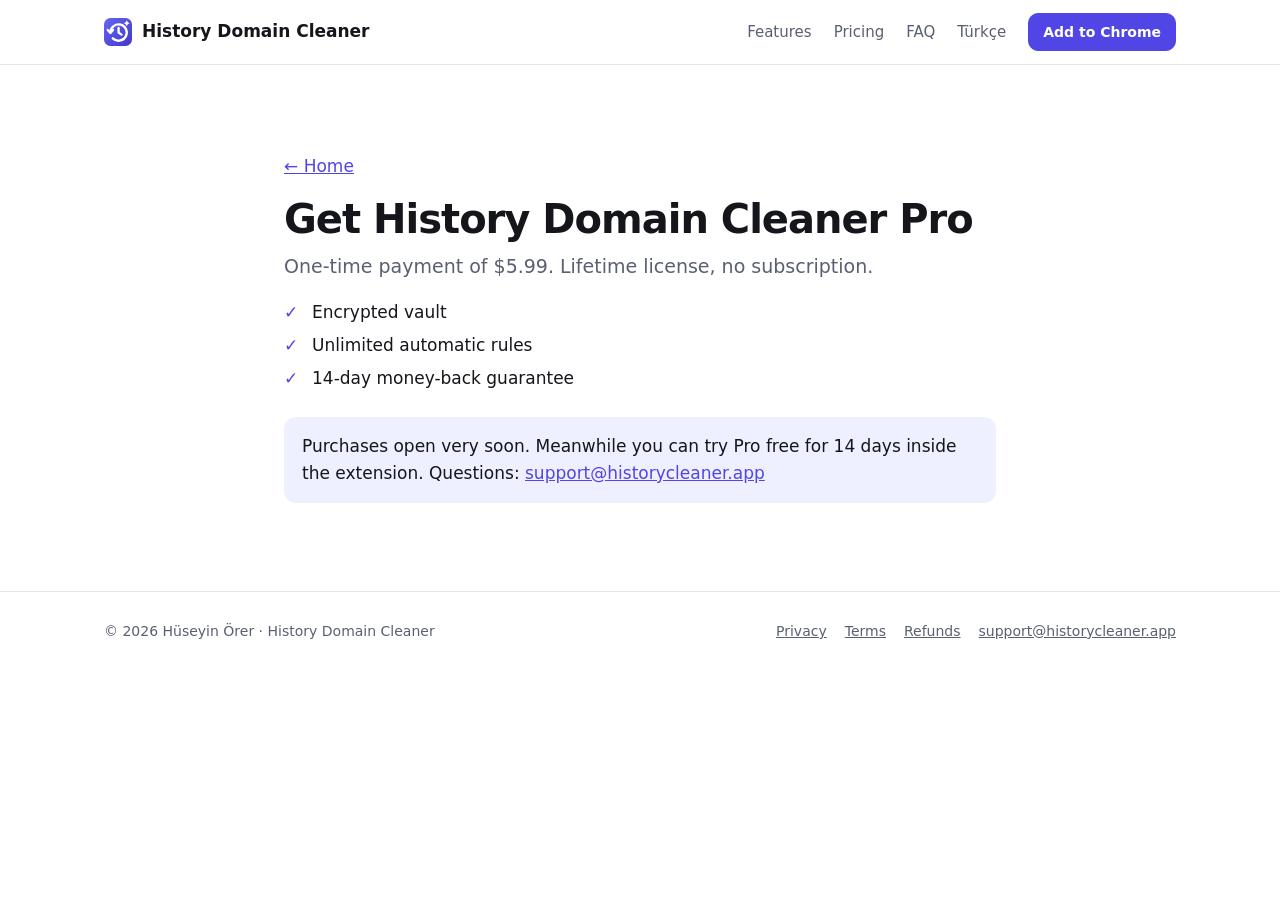
==== buy/index.html @ 4b838f95 "Add files via upload" ====
<!doctype html>
<html lang="en">
<head>
<meta charset="utf-8">
<meta name="viewport" content="width=device-width, initial-scale=1">
<title>Get History Domain Cleaner Pro — $5.99</title>
<meta name="description" content="One-time payment of $5.99. Lifetime license, no subscription.">
<link rel="canonical" href="https://historycleaner.app/buy/">
<link rel="alternate" hreflang="en" href="https://historycleaner.app/buy/">
<link rel="alternate" hreflang="tr" href="https://historycleaner.app/tr/buy/">
<link rel="alternate" hreflang="x-default" href="https://historycleaner.app/buy/">
<meta property="og:title" content="Get History Domain Cleaner Pro — $5.99">
<meta property="og:description" content="One-time payment of $5.99. Lifetime license, no subscription.">
<meta property="og:image" content="https://historycleaner.app/assets/og.png">
<meta property="og:url" content="https://historycleaner.app/buy/">
<meta name="twitter:card" content="summary_large_image">
<link rel="icon" href="/assets/icon.svg" type="image/svg+xml">
<link rel="icon" href="/assets/icon32.png" sizes="32x32">
<link rel="apple-touch-icon" href="/assets/icon128.png">
<link rel="stylesheet" href="/assets/site.css">

</head>
<body>
<header class="top"><div class="wrap top-in">
  <a class="brand" href="/"><svg xmlns="http://www.w3.org/2000/svg" width="28" height="28" viewBox="0 0 28 28">
  <defs>
    <linearGradient id="hc-g" x1="0" y1="0" x2="1" y2="1">
      <stop offset="0" stop-color="#6366f1"/><stop offset="1" stop-color="#4338ca"/>
    </linearGradient>
  </defs>
  <g transform="translate(0 0) scale(0.2916666666666667)">
    <rect width="96" height="96" rx="22" fill="url(#hc-g)"/>
    <g fill="none" stroke="#fff" stroke-width="8" stroke-linecap="round" stroke-linejoin="round">
      <path d="M22 50 A28 28 0 1 1 30.2 69.8"/>
      <path d="M13 41 L22 51 L31 41"/>
      <path d="M50 34 V50 L60 57"/>
    </g>
    <path fill="#fff" d="M78 8 Q80 16 88 18 Q80 20 78 28 Q76 20 68 18 Q76 16 78 8Z"/>
  </g>
</svg><span>History Domain Cleaner</span></a>
  <nav>
    <a href="/#features">Features</a>
    <a href="/#pricing">Pricing</a>
    <a href="/#faq">FAQ</a>
    <a class="lang" href="/tr/buy/" hreflang="tr" lang="tr">Türkçe</a>
    <a class="btn btn-sm" href="https://chromewebstore.google.com/search/History%20Domain%20Cleaner">Add to Chrome</a>
  </nav>
</div></header>

<main class="section"><div class="wrap narrow buy">
  <p><a href="/#pricing">← Home</a></p>
  <h1>Get History Domain Cleaner Pro</h1>
  <p class="lead">One-time payment of $5.99. Lifetime license, no subscription.</p>
  <ul class="checks"><li>Encrypted vault</li><li>Unlimited automatic rules</li><li>14-day money-back guarantee</li></ul>
  <p class="notice">Purchases open very soon. Meanwhile you can try Pro free for 14 days inside the extension. Questions: <a href="mailto:support@historycleaner.app">support@historycleaner.app</a></p>
</div></main>
<footer class="foot"><div class="wrap foot-in">
  <span>© 2026 Hüseyin Örer · History Domain Cleaner</span>
  <span class="foot-links">
    <a href="/privacy/">Privacy</a>
    <a href="/terms/">Terms</a>
    <a href="/refund/">Refunds</a>
    <a href="mailto:support@historycleaner.app">support@historycleaner.app</a>
  </span>
</div></footer>
</body>
</html>
---- assets/site.css ----
:root {
  --bg: #ffffff;
  --bg-soft: #f6f7fb;
  --text: #15161b;
  --muted: #5a6072;
  --border: #e4e6ee;
  --accent: #4f46e5;
  --accent-2: #6366f1;
  --accent-weak: #eef0ff;
  --on-accent: #ffffff;
  --shadow: 0 30px 70px rgba(32, 34, 90, .18), 0 0 0 1px rgba(0, 0, 0, .05);
  color-scheme: light;
}
@media (prefers-color-scheme: dark) {
  :root {
    --bg: #111218;
    --bg-soft: #181a22;
    --text: #eceef4;
    --muted: #a3a8b8;
    --border: #2a2d38;
    --accent: #8b8cf8;
    --accent-2: #a5a6fb;
    --accent-weak: #23244a;
    --on-accent: #0f1015;
    --shadow: 0 30px 70px rgba(0, 0, 0, .55), 0 0 0 1px rgba(255, 255, 255, .06);
    color-scheme: dark;
  }
}
* { box-sizing: border-box; margin: 0; }
html { scroll-behavior: smooth; }
body { font: 17px/1.6 system-ui, -apple-system, "Segoe UI", Roboto, sans-serif; background: var(--bg); color: var(--text); }
a { color: var(--accent); }
img { max-width: 100%; height: auto; }
.wrap { max-width: 1120px; margin: 0 auto; padding: 0 24px; }
.narrow { max-width: 760px; }
.center { text-align: center; }
.muted { color: var(--muted); }
.small { font-size: 14px; color: var(--muted); }
mark.todo { background: #fde047; color: #111; padding: 0 4px; border-radius: 3px; }

/* header */
.top { position: sticky; top: 0; z-index: 10; background: color-mix(in srgb, var(--bg) 88%, transparent); backdrop-filter: blur(10px); border-bottom: 1px solid var(--border); }
.top-in { display: flex; align-items: center; justify-content: space-between; height: 64px; gap: 16px; }
.brand { display: flex; align-items: center; gap: 10px; font-weight: 700; color: var(--text); text-decoration: none; white-space: nowrap; }
.top nav { display: flex; align-items: center; gap: 22px; font-size: 15px; }
.top nav a { color: var(--muted); text-decoration: none; }
.top nav a:hover { color: var(--text); }
.top nav .btn { color: var(--on-accent); }

/* buttons */
.btn { display: inline-block; padding: 12px 22px; border-radius: 10px; background: var(--accent); color: var(--on-accent); font-weight: 650; text-decoration: none; border: 1px solid var(--accent); }
.btn:hover { filter: brightness(1.08); }
.btn-sm { padding: 7px 14px; font-size: 14px; }
.btn-ghost { background: transparent; color: var(--accent); border-color: var(--border); }
.btn-ghost[aria-disabled=true] { cursor: default; color: var(--muted); }

/* sections */
.section { padding: 88px 0; }
h1 { font-size: clamp(36px, 5.4vw, 60px); line-height: 1.06; letter-spacing: -.025em; }
h2 { font-size: clamp(28px, 3.4vw, 40px); line-height: 1.15; letter-spacing: -.02em; margin-bottom: 18px; }
h3 { font-size: 19px; margin-bottom: 6px; }
.lead { font-size: 19px; color: var(--muted); }
.eyebrow { font-size: 14px; font-weight: 700; letter-spacing: .08em; text-transform: uppercase; color: var(--accent); margin-bottom: 14px; }

.hero { padding: 72px 0 40px; background: radial-gradient(900px 500px at 80% 20%, var(--accent-weak), transparent 70%); }
.hero-in { display: grid; grid-template-columns: 1.15fr .85fr; gap: 56px; align-items: center; }
.hero h1 { margin-bottom: 20px; }
.ctas { display: flex; gap: 12px; flex-wrap: wrap; margin: 28px 0 14px; }
.note { font-size: 14px; color: var(--muted); }
.hero-shot img, .show-shot img { display: block; margin: 0 auto; border-radius: 14px; box-shadow: var(--shadow); }

.section h2 { text-align: center; }
.grid { display: grid; grid-template-columns: repeat(3, 1fr); gap: 20px; margin-top: 36px; }
.card { padding: 26px; border: 1px solid var(--border); border-radius: 14px; background: var(--bg); }
.card p { color: var(--muted); font-size: 16px; }
.ico { font-size: 26px; margin-bottom: 10px; }

.show { padding: 56px 0; }
.show-in { display: grid; grid-template-columns: 1fr 1fr; gap: 64px; align-items: center; }
.show h2 { text-align: left; }
.show.rev .show-copy { order: 2; }

.privacy-band { background: var(--bg-soft); text-align: center; }
.privacy-band .checks { display: inline-grid; grid-template-columns: repeat(2, auto); gap: 10px 40px; text-align: left; margin: 12px 0 22px; }

.checks { list-style: none; padding: 0; }
.checks li { position: relative; padding-left: 28px; margin: 6px 0; }
.checks li::before { content: "✓"; position: absolute; left: 0; color: var(--accent); font-weight: 800; }

.plans { display: grid; grid-template-columns: repeat(2, minmax(0, 380px)); justify-content: center; gap: 24px; margin-top: 36px; }
.plan { display: flex; flex-direction: column; gap: 14px; padding: 32px; border: 1px solid var(--border); border-radius: 16px; }
.plan-pro { border: 2px solid var(--accent); background: linear-gradient(180deg, var(--accent-weak), transparent 60%); }
.price { font-size: 44px; font-weight: 800; letter-spacing: -.02em; }
.price span { font-size: 16px; font-weight: 500; color: var(--muted); }
.plan .checks { flex: 1; }
.plan .btn { text-align: center; }

.faq { border-bottom: 1px solid var(--border); padding: 18px 0; }
.faq summary { cursor: pointer; font-weight: 650; font-size: 18px; }
.faq p { color: var(--muted); margin-top: 10px; }

.legal h1 { font-size: 40px; margin: 18px 0 6px; }
.legal h2 { text-align: left; font-size: 22px; margin: 34px 0 10px; }
.legal p { margin: 10px 0; color: var(--text); }

.buy h1 { font-size: 40px; margin: 18px 0 10px; }
.buy .checks { margin: 18px 0 24px; }
.buy button.btn { font: inherit; font-weight: 650; cursor: pointer; font-size: 18px; padding: 14px 26px; }
.notice { padding: 16px 18px; border-radius: 12px; background: var(--accent-weak); }
.steps { padding-left: 22px; margin: 18px 0; }
.steps li { margin: 10px 0; }

.foot { border-top: 1px solid var(--border); padding: 28px 0; font-size: 14px; color: var(--muted); }
.foot-in { display: flex; justify-content: space-between; gap: 16px; flex-wrap: wrap; }
.foot-links { display: flex; gap: 18px; flex-wrap: wrap; }
.foot a { color: var(--muted); }

@media (max-width: 860px) {
  .top nav a:not(.btn):not(.lang) { display: none; }
  .hero-in, .show-in { grid-template-columns: 1fr; gap: 36px; }
  .show.rev .show-copy { order: 0; }
  .show h2 { text-align: center; }
  .show-copy { text-align: center; }
  .grid { grid-template-columns: 1fr; }
  .plans { grid-template-columns: 1fr; }
  .privacy-band .checks { grid-template-columns: 1fr; }
  .section { padding: 64px 0; }
}
@media (max-width: 420px) {
  .wrap { padding: 0 16px; }
  .brand span { display: none; }
}
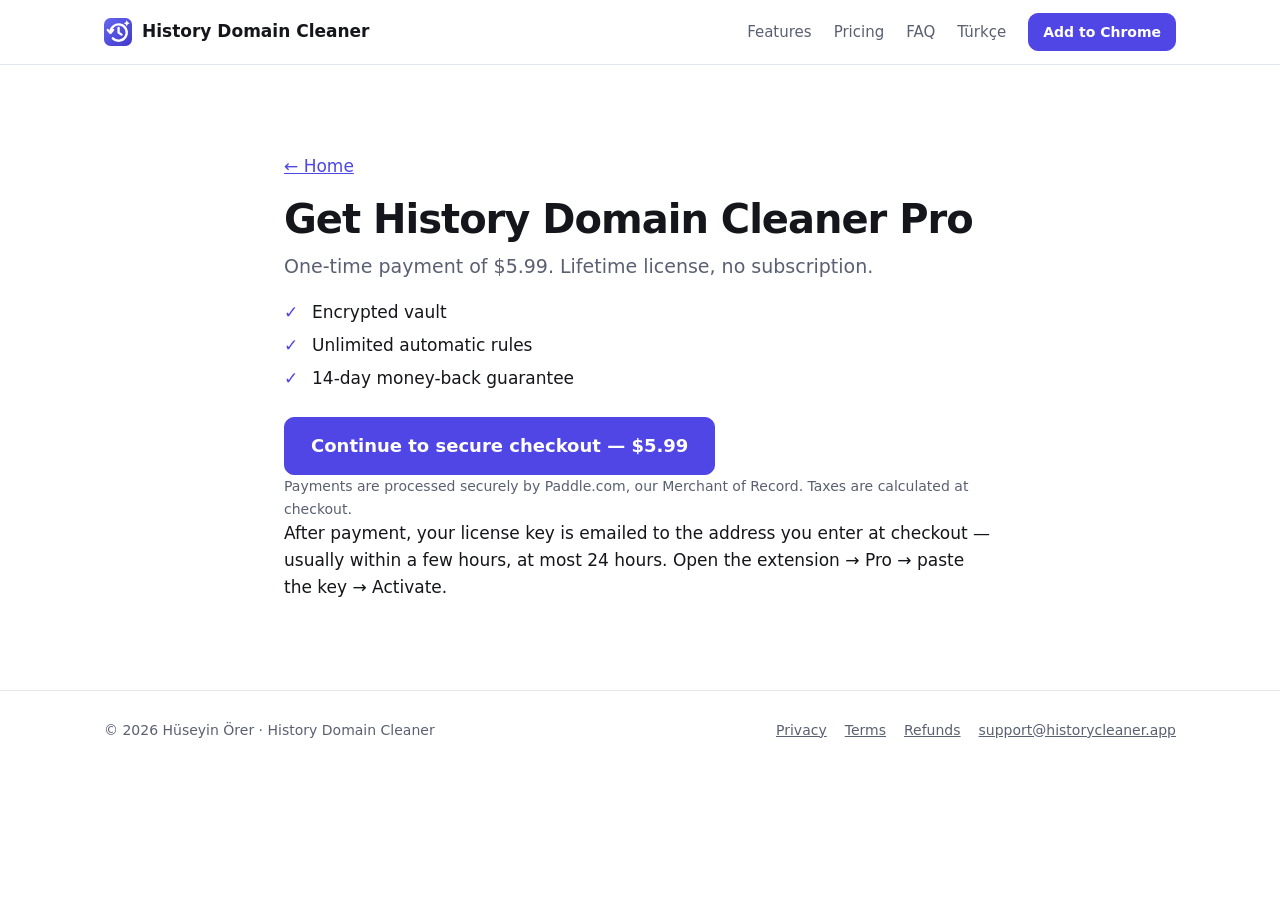
==== commit 828385b4: "paddle" ====
--- a/buy/index.html
+++ b/buy/index.html
@@ -19,6 +19,21 @@
 <link rel="apple-touch-icon" href="/assets/icon128.png">
 <link rel="stylesheet" href="/assets/site.css">
 
+<script src="https://cdn.paddle.com/paddle/v2/paddle.js"></script>
+<script>
+  (function () {
+    var cfg = {"env":"sandbox","token":"test_7ccc73692a4edc1c0838823e156","priceId":"pri_01m7r4aher59wasd8jfv06gb1t","locale":"en","successUrl":"https://historycleaner.app/thanks/"};
+    if (cfg.env === 'sandbox') Paddle.Environment.set('sandbox');
+    Paddle.Initialize({ token: cfg.token });
+    function open() {
+      Paddle.Checkout.open({
+        items: [{ priceId: cfg.priceId, quantity: 1 }],
+        settings: { displayMode: 'overlay', theme: matchMedia('(prefers-color-scheme: dark)').matches ? 'dark' : 'light', locale: cfg.locale, successUrl: cfg.successUrl }
+      });
+    }
+    document.getElementById('checkoutBtn').addEventListener('click', open);
+  })();
+</script>
 </head>
 <body>
 <header class="top"><div class="wrap top-in">
@@ -43,7 +58,7 @@
     <a href="/#pricing">Pricing</a>
     <a href="/#faq">FAQ</a>
     <a class="lang" href="/tr/buy/" hreflang="tr" lang="tr">Türkçe</a>
-    <a class="btn btn-sm" href="https://chromewebstore.google.com/search/History%20Domain%20Cleaner">Add to Chrome</a>
+    <a class="btn btn-sm" href="https://chromewebstore.google.com/detail/history-domain-cleaner/helbejojbldpopjbcoainnpnbcinghjn">Add to Chrome</a>
   </nav>
 </div></header>
 
@@ -52,7 +67,7 @@
   <h1>Get History Domain Cleaner Pro</h1>
   <p class="lead">One-time payment of $5.99. Lifetime license, no subscription.</p>
   <ul class="checks"><li>Encrypted vault</li><li>Unlimited automatic rules</li><li>14-day money-back guarantee</li></ul>
-  <p class="notice">Purchases open very soon. Meanwhile you can try Pro free for 14 days inside the extension. Questions: <a href="mailto:support@historycleaner.app">support@historycleaner.app</a></p>
+  <p><button id="checkoutBtn" class="btn" type="button">Continue to secure checkout — $5.99</button></p><p class="small">Payments are processed securely by Paddle.com, our Merchant of Record. Taxes are calculated at checkout.</p><p>After payment, your license key is emailed to the address you enter at checkout — usually within a few hours, at most 24 hours. Open the extension → Pro → paste the key → Activate.</p>
 </div></main>
 <footer class="foot"><div class="wrap foot-in">
   <span>© 2026 Hüseyin Örer · History Domain Cleaner</span>
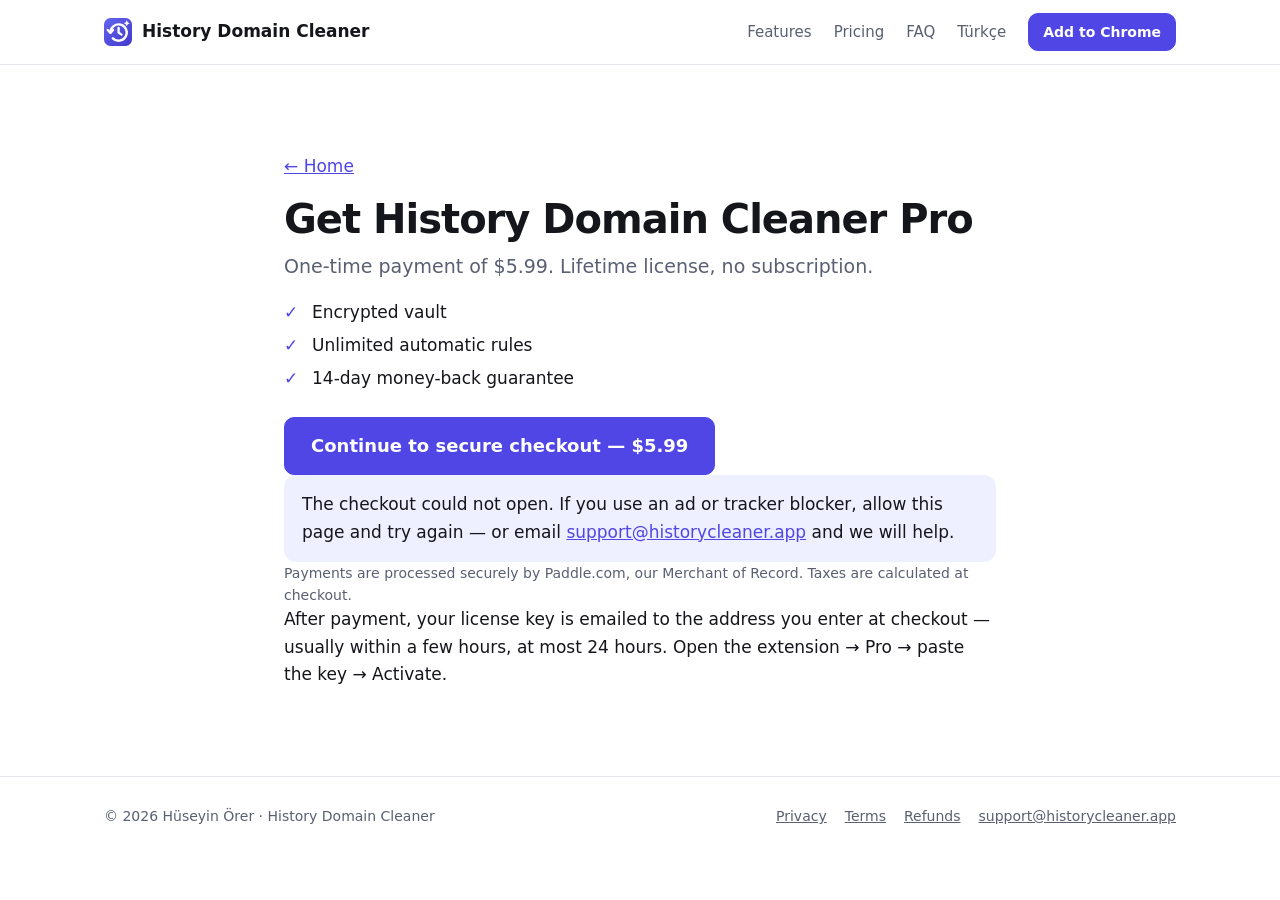
==== commit 198b841a: "fix" ====
--- a/buy/index.html
+++ b/buy/index.html
@@ -21,18 +21,33 @@
 
 <script src="https://cdn.paddle.com/paddle/v2/paddle.js"></script>
 <script>
-  (function () {
+  // Runs after the page is parsed (this script sits in <head>, before the button exists).
+  document.addEventListener('DOMContentLoaded', function () {
     var cfg = {"env":"sandbox","token":"test_7ccc73692a4edc1c0838823e156","priceId":"pri_01m7r4aher59wasd8jfv06gb1t","locale":"en","successUrl":"https://historycleaner.app/thanks/"};
-    if (cfg.env === 'sandbox') Paddle.Environment.set('sandbox');
-    Paddle.Initialize({ token: cfg.token });
-    function open() {
-      Paddle.Checkout.open({
-        items: [{ priceId: cfg.priceId, quantity: 1 }],
-        settings: { displayMode: 'overlay', theme: matchMedia('(prefers-color-scheme: dark)').matches ? 'dark' : 'light', locale: cfg.locale, successUrl: cfg.successUrl }
+    var btn = document.getElementById('checkoutBtn');
+    var err = document.getElementById('checkoutErr');
+    function fail(detail) {
+      err.hidden = false;
+      if (detail && window.console) console.error('Paddle checkout:', detail);
+    }
+    if (!window.Paddle) { fail('paddle.js did not load (blocked by an extension or network?)'); return; }
+    try {
+      if (cfg.env === 'sandbox') Paddle.Environment.set('sandbox');
+      Paddle.Initialize({
+        token: cfg.token,
+        eventCallback: function (e) { if (e && e.name === 'checkout.error') fail(e); }
       });
-    }
-    document.getElementById('checkoutBtn').addEventListener('click', open);
-  })();
+    } catch (e) { fail(e); return; }
+    btn.addEventListener('click', function () {
+      err.hidden = true;
+      try {
+        Paddle.Checkout.open({
+          items: [{ priceId: cfg.priceId, quantity: 1 }],
+          settings: { displayMode: 'overlay', theme: matchMedia('(prefers-color-scheme: dark)').matches ? 'dark' : 'light', locale: cfg.locale, successUrl: cfg.successUrl }
+        });
+      } catch (e) { fail(e); }
+    });
+  });
 </script>
 </head>
 <body>
@@ -67,7 +82,7 @@
   <h1>Get History Domain Cleaner Pro</h1>
   <p class="lead">One-time payment of $5.99. Lifetime license, no subscription.</p>
   <ul class="checks"><li>Encrypted vault</li><li>Unlimited automatic rules</li><li>14-day money-back guarantee</li></ul>
-  <p><button id="checkoutBtn" class="btn" type="button">Continue to secure checkout — $5.99</button></p><p class="small">Payments are processed securely by Paddle.com, our Merchant of Record. Taxes are calculated at checkout.</p><p>After payment, your license key is emailed to the address you enter at checkout — usually within a few hours, at most 24 hours. Open the extension → Pro → paste the key → Activate.</p>
+  <p><button id="checkoutBtn" class="btn" type="button">Continue to secure checkout — $5.99</button></p><p id="checkoutErr" class="notice" role="alert" hidden>The checkout could not open. If you use an ad or tracker blocker, allow this page and try again — or email <a href="mailto:support@historycleaner.app">support@historycleaner.app</a> and we will help.</p><p class="small">Payments are processed securely by Paddle.com, our Merchant of Record. Taxes are calculated at checkout.</p><p>After payment, your license key is emailed to the address you enter at checkout — usually within a few hours, at most 24 hours. Open the extension → Pro → paste the key → Activate.</p>
 </div></main>
 <footer class="foot"><div class="wrap foot-in">
   <span>© 2026 Hüseyin Örer · History Domain Cleaner</span>
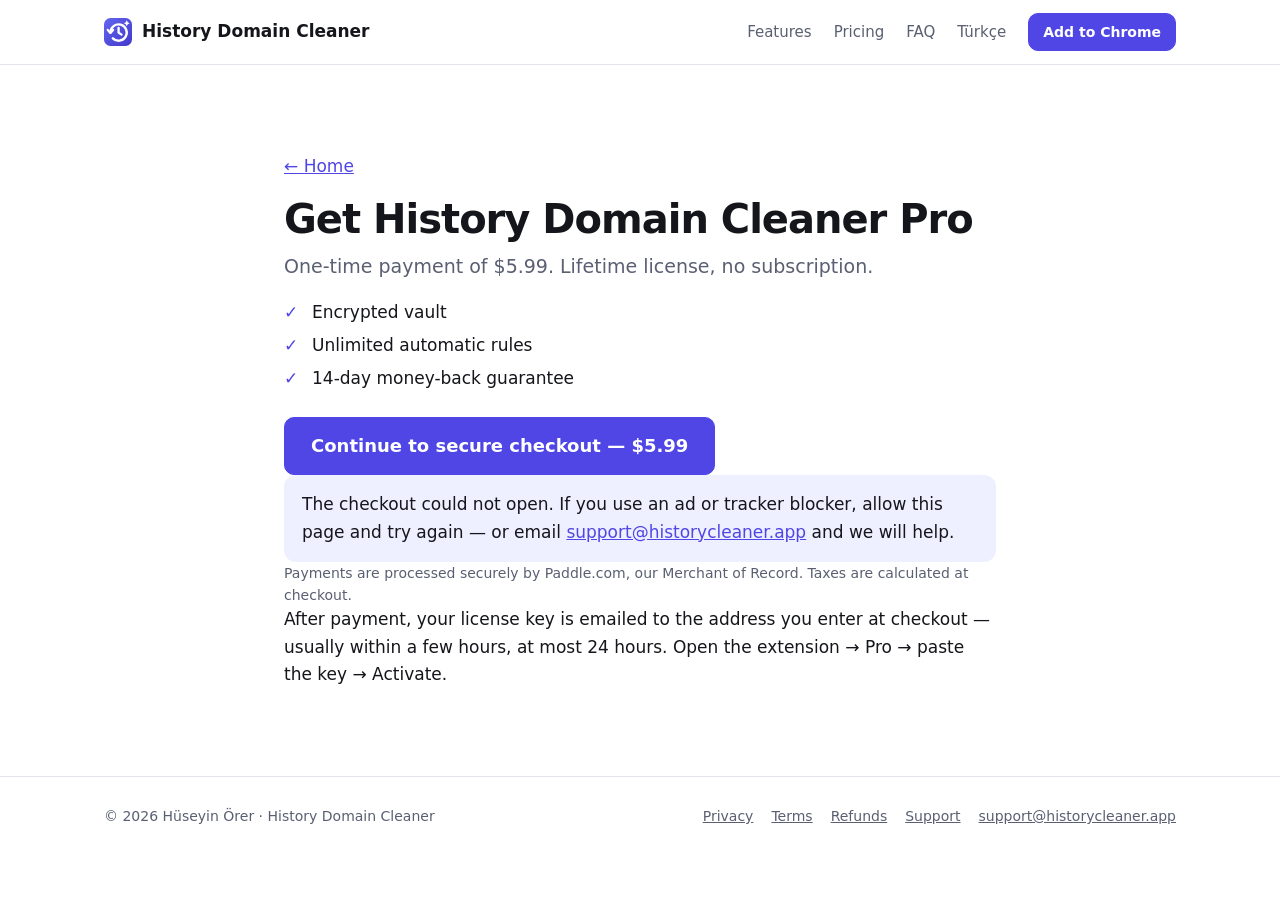
==== commit 95f211b9: "support" ====
--- a/buy/index.html
+++ b/buy/index.html
@@ -90,6 +90,7 @@
     <a href="/privacy/">Privacy</a>
     <a href="/terms/">Terms</a>
     <a href="/refund/">Refunds</a>
+    <a href="/support/">Support</a>
     <a href="mailto:support@historycleaner.app">support@historycleaner.app</a>
   </span>
 </div></footer>
